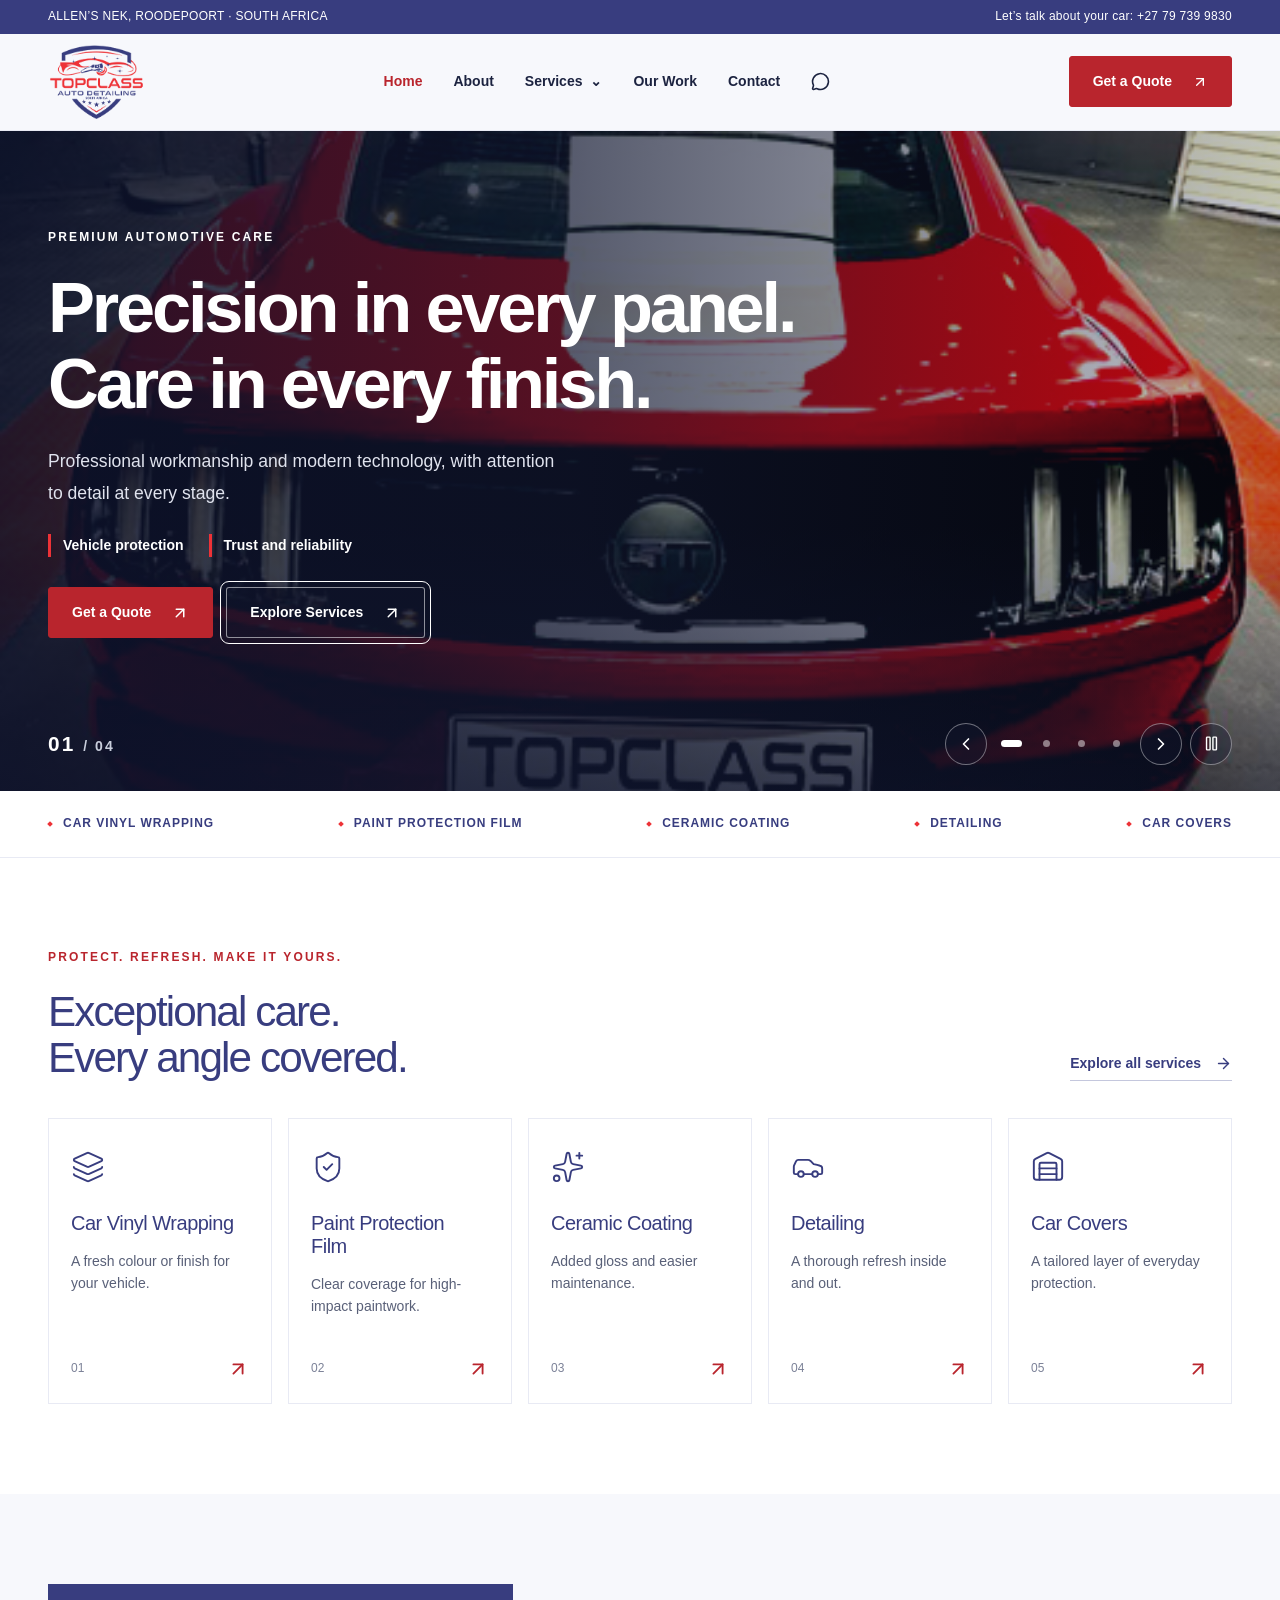
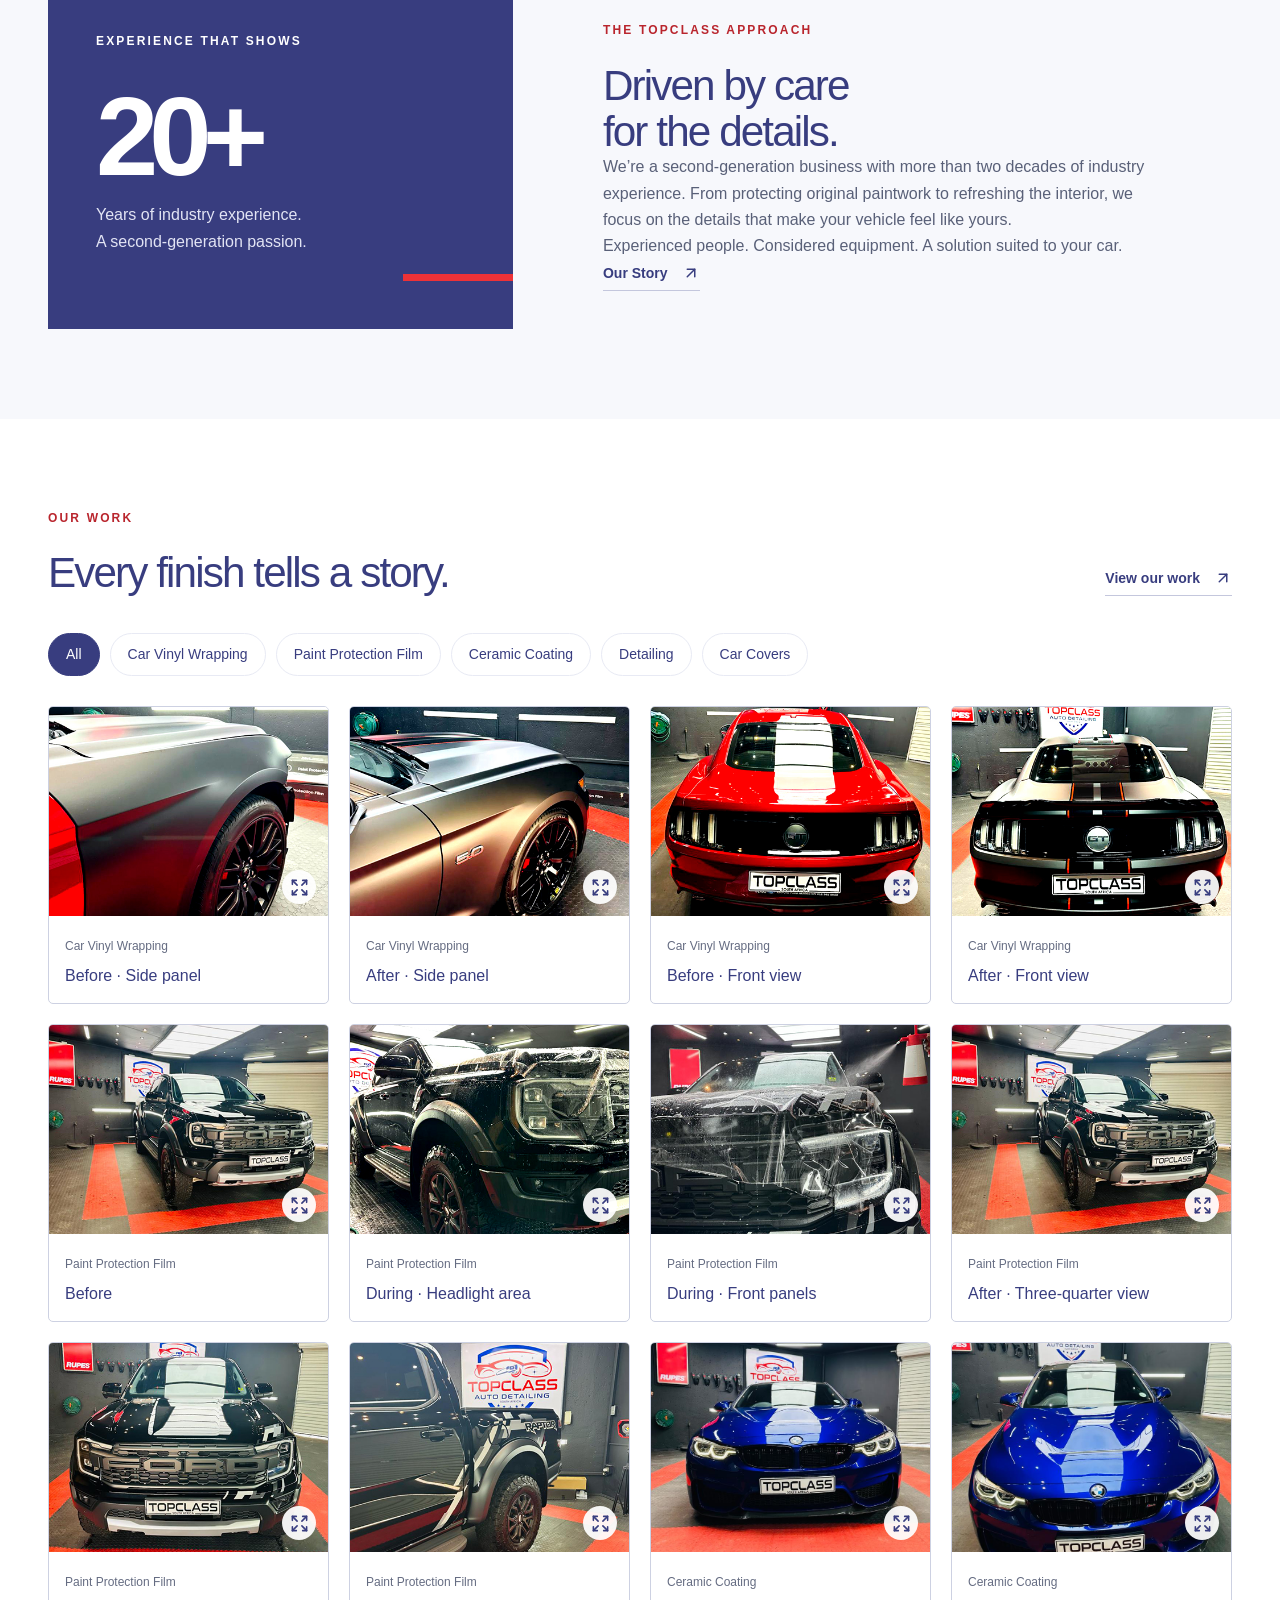
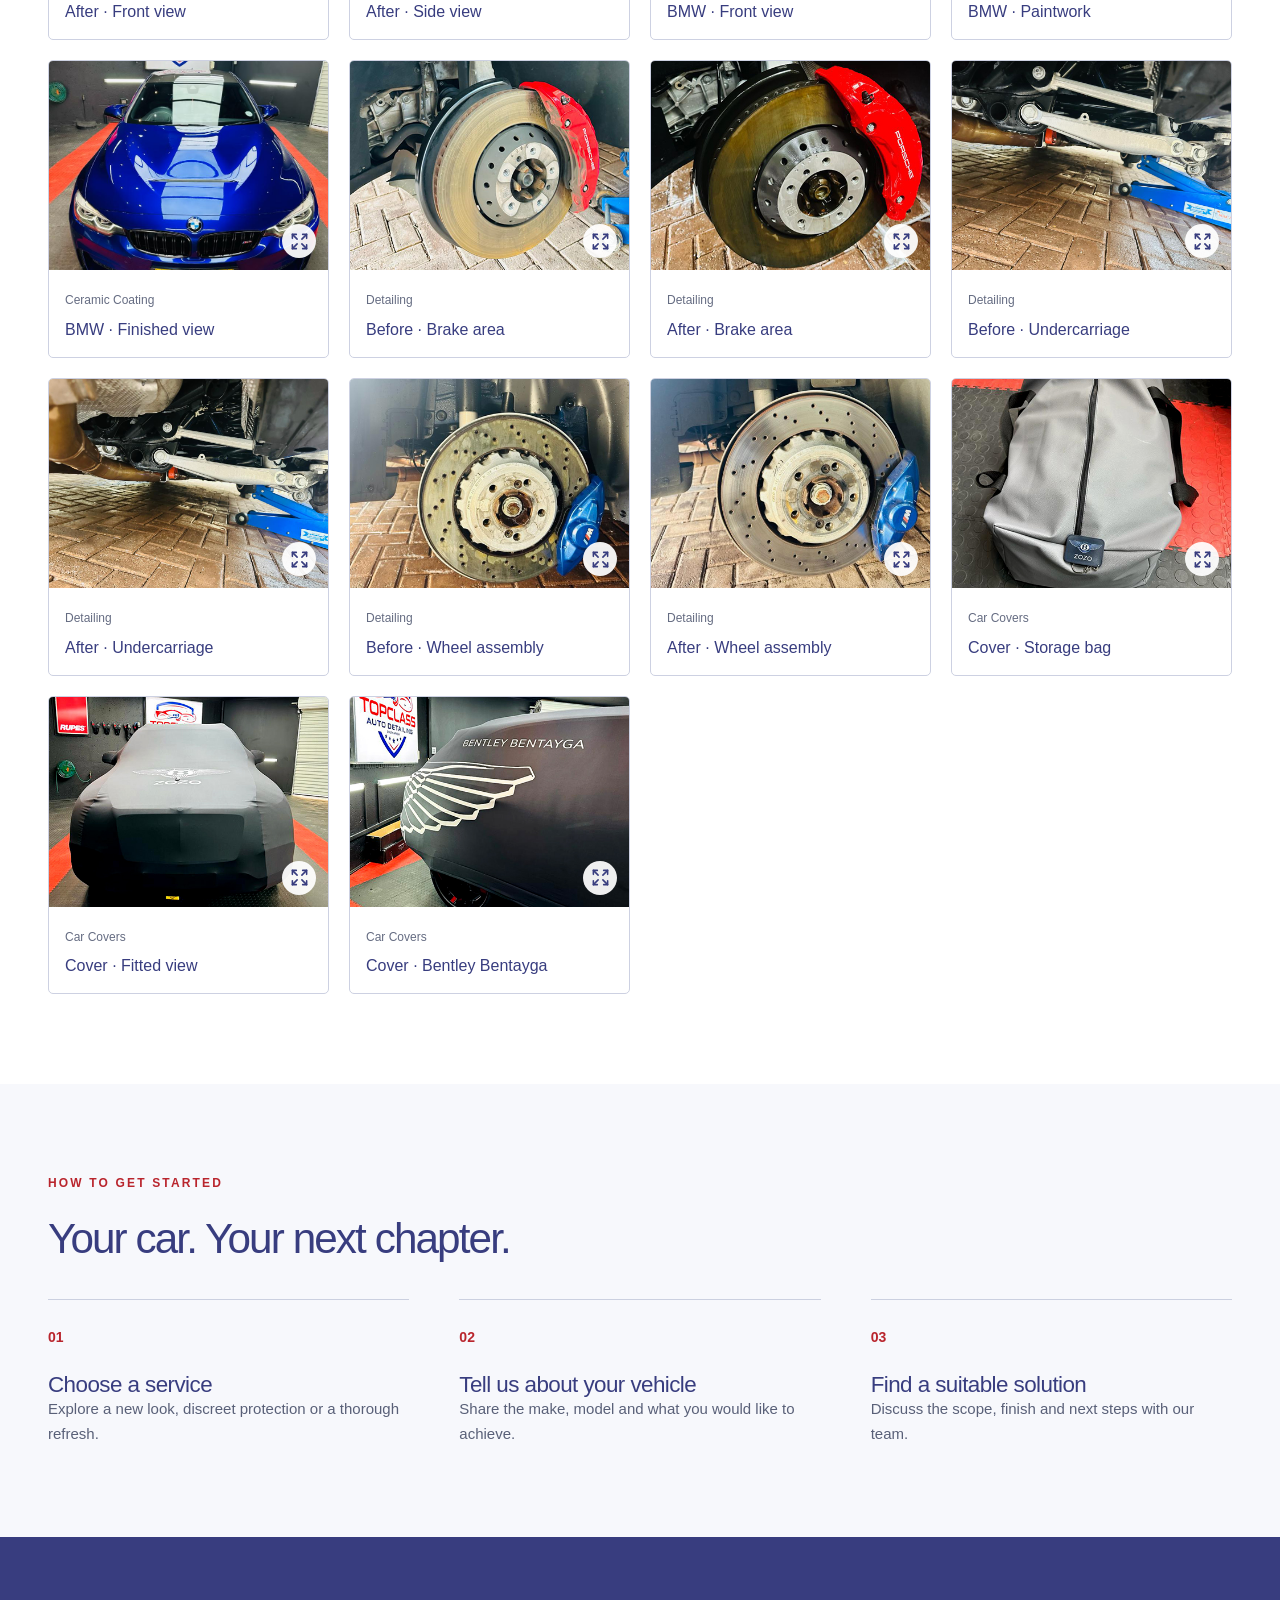
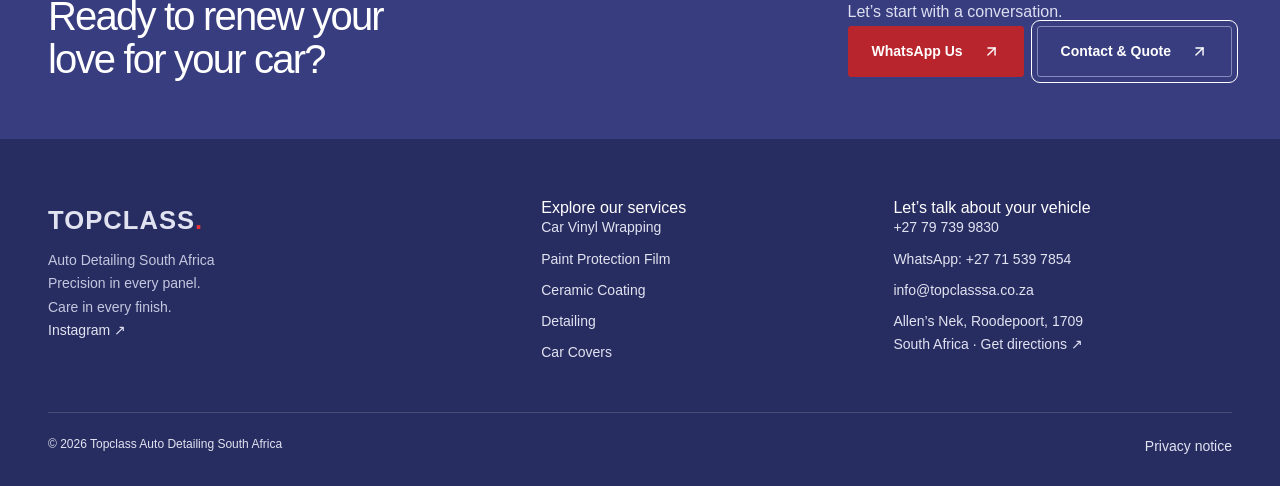
==== index.html @ c8ecc600 "Add files via upload" ====
<!doctype html>
<html lang="en-ZA"><head><script>window.__TOPCLASS_BASE__=new URL("./",location.href).pathname;</script><meta charset="UTF-8"/><meta name="viewport" content="width=device-width, initial-scale=1"/><meta name="robots" content="noindex, nofollow"/><meta name="description" content="Topclass Auto Detailing South Africa — vinyl wrapping, paint protection film, ceramic coating, detailing and car covers in Roodepoort."/><link rel="icon" href="./topclass-logo.png"/><title>Topclass Auto Detailing South Africa</title>  <script type="module" crossorigin src="./assets/index-Ry-qYlWK.js"></script>
  <link rel="stylesheet" crossorigin href="./assets/index-DaxRBezL.css">
</head><body><div id="root"></div><noscript>Please enable JavaScript to view this React website. Contact Topclass on +27 79 739 9830.</noscript></body></html>
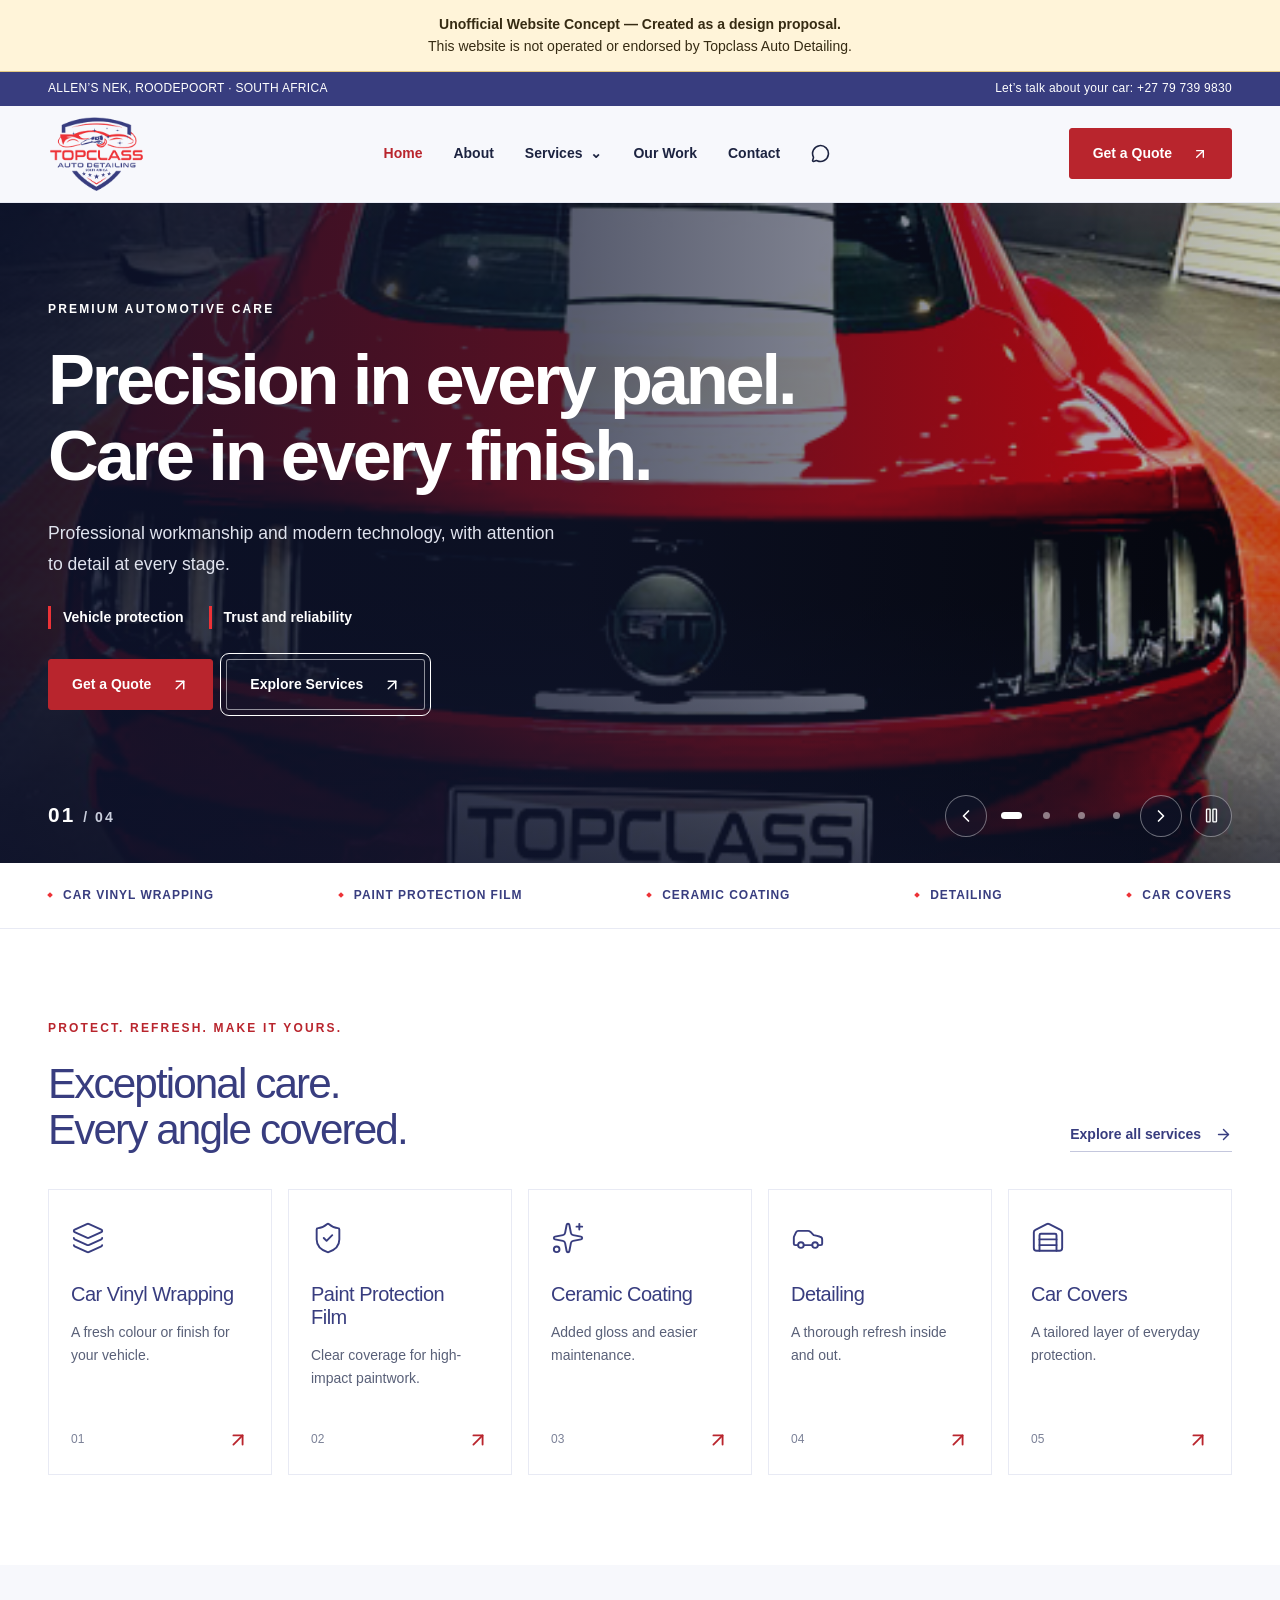
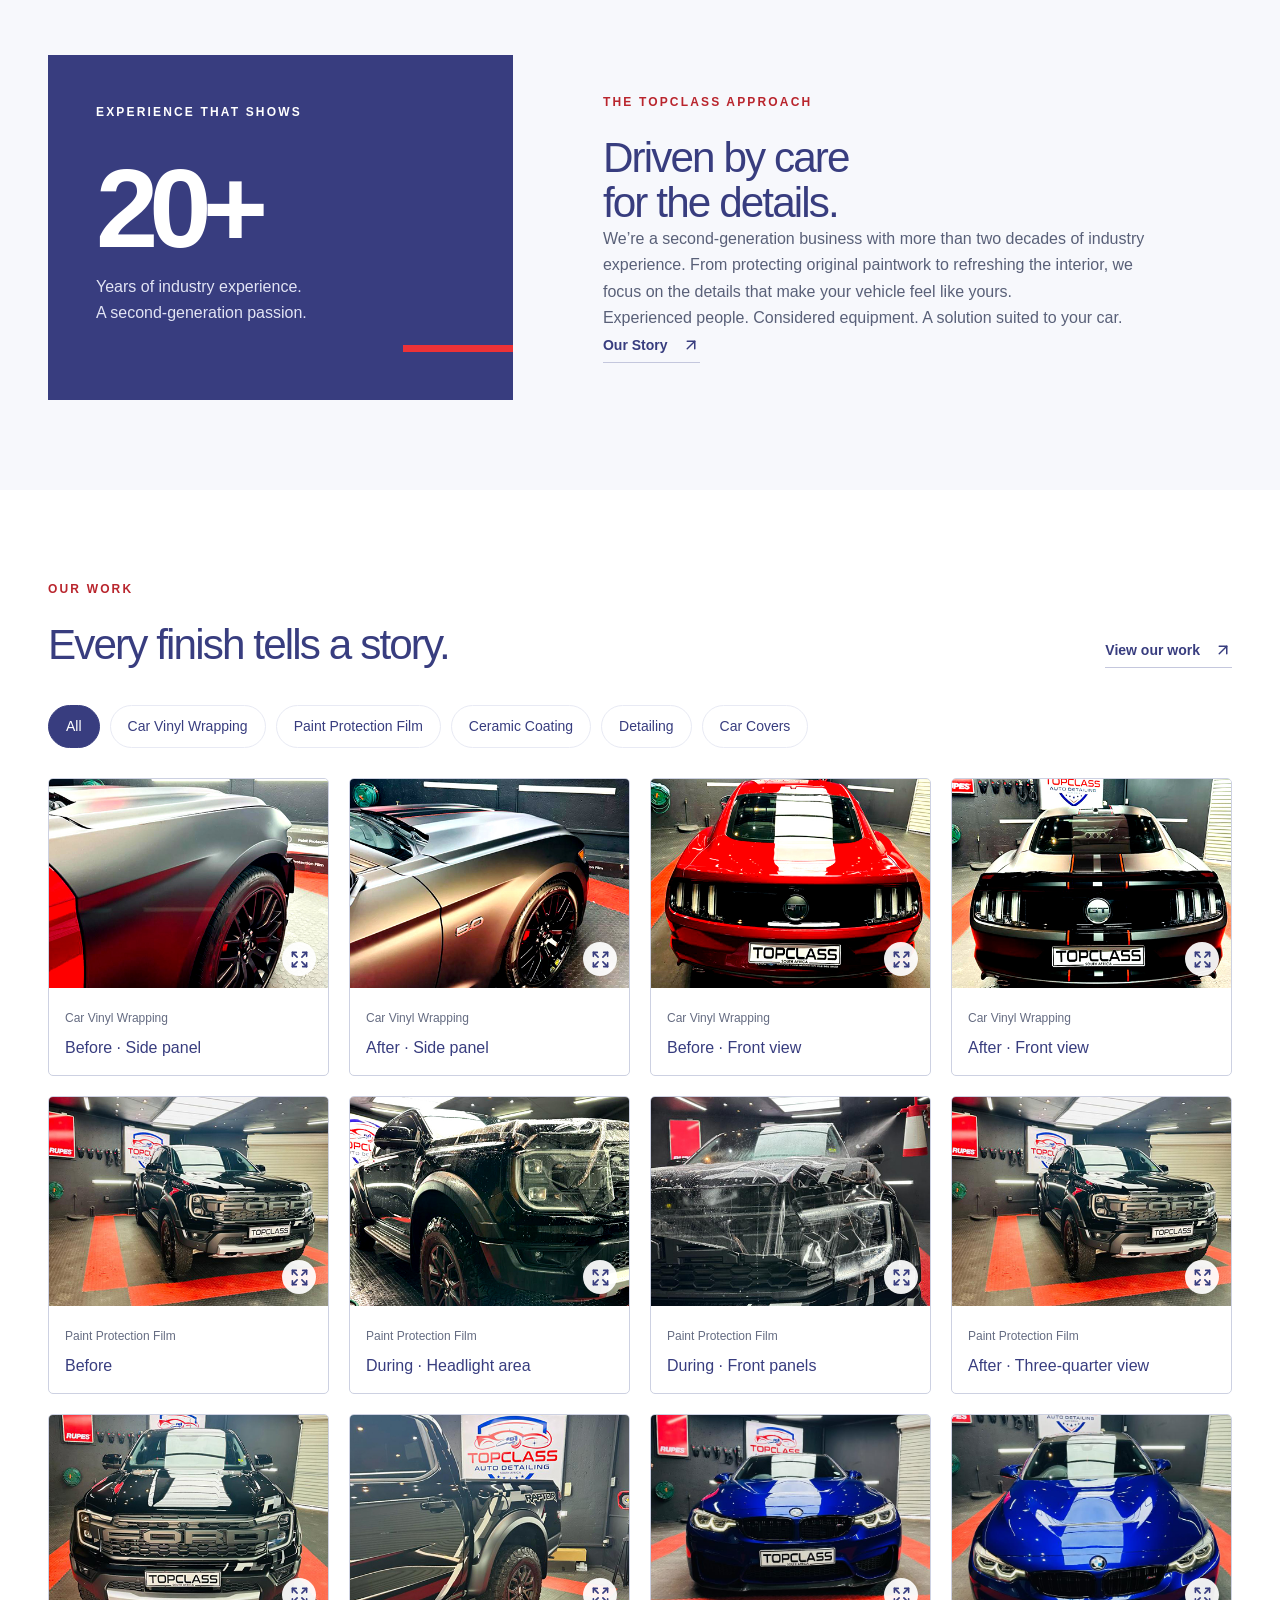
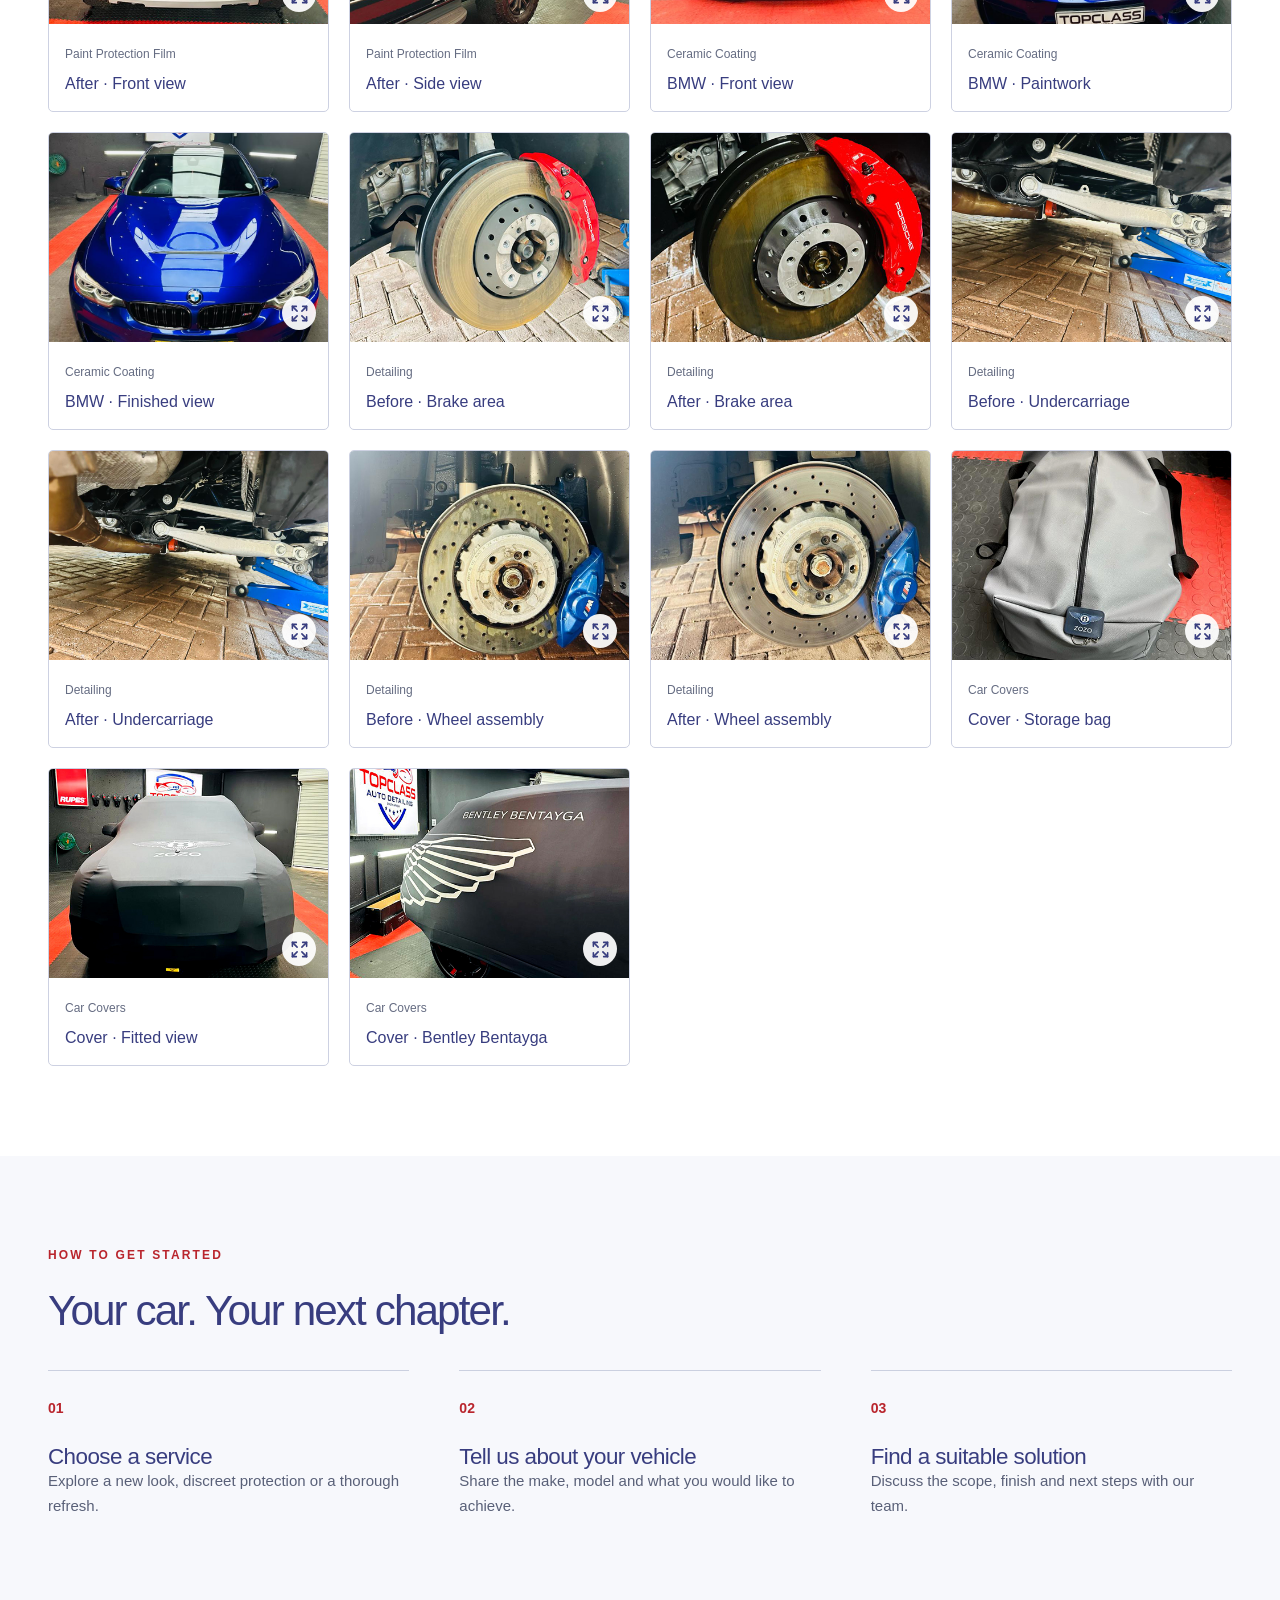
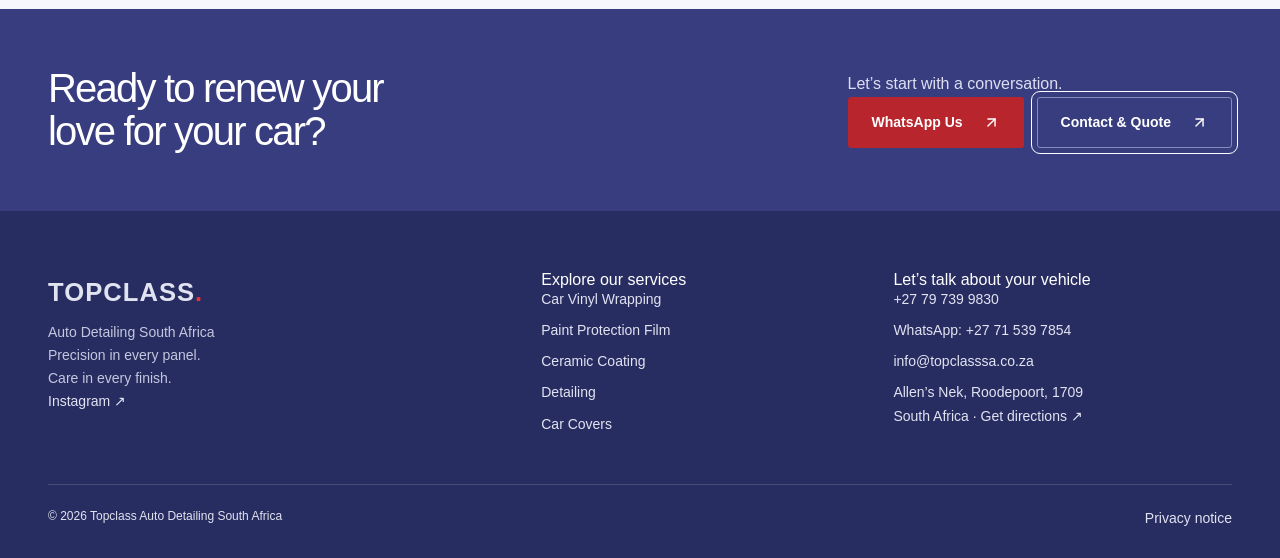
==== commit 78e3de4e: "Add files via upload" ====
--- a/index.html
+++ b/index.html
@@ -1,4 +1,4 @@
 <!doctype html>
-<html lang="en-ZA"><head><script>window.__TOPCLASS_BASE__=new URL("./",location.href).pathname;</script><meta charset="UTF-8"/><meta name="viewport" content="width=device-width, initial-scale=1"/><meta name="robots" content="noindex, nofollow"/><meta name="description" content="Topclass Auto Detailing South Africa — vinyl wrapping, paint protection film, ceramic coating, detailing and car covers in Roodepoort."/><link rel="icon" href="./topclass-logo.png"/><title>Topclass Auto Detailing South Africa</title>  <script type="module" crossorigin src="./assets/index-Ry-qYlWK.js"></script>
-  <link rel="stylesheet" crossorigin href="./assets/index-DaxRBezL.css">
+<html lang="en-ZA"><head><script>window.__TOPCLASS_BASE__=new URL("./",location.href).pathname;</script><meta charset="UTF-8"/><meta name="viewport" content="width=device-width, initial-scale=1"/><meta name="robots" content="noindex, nofollow"/><meta name="description" content="Topclass Auto Detailing South Africa — vinyl wrapping, paint protection film, ceramic coating, detailing and car covers in Roodepoort."/><link rel="icon" href="./topclass-logo.png"/><title>Topclass Auto Detailing South Africa</title>  <script type="module" crossorigin src="./assets/index-BfWMdH3E.js"></script>
+  <link rel="stylesheet" crossorigin href="./assets/index-D6rv2nvW.css">
 </head><body><div id="root"></div><noscript>Please enable JavaScript to view this React website. Contact Topclass on +27 79 739 9830.</noscript></body></html>
